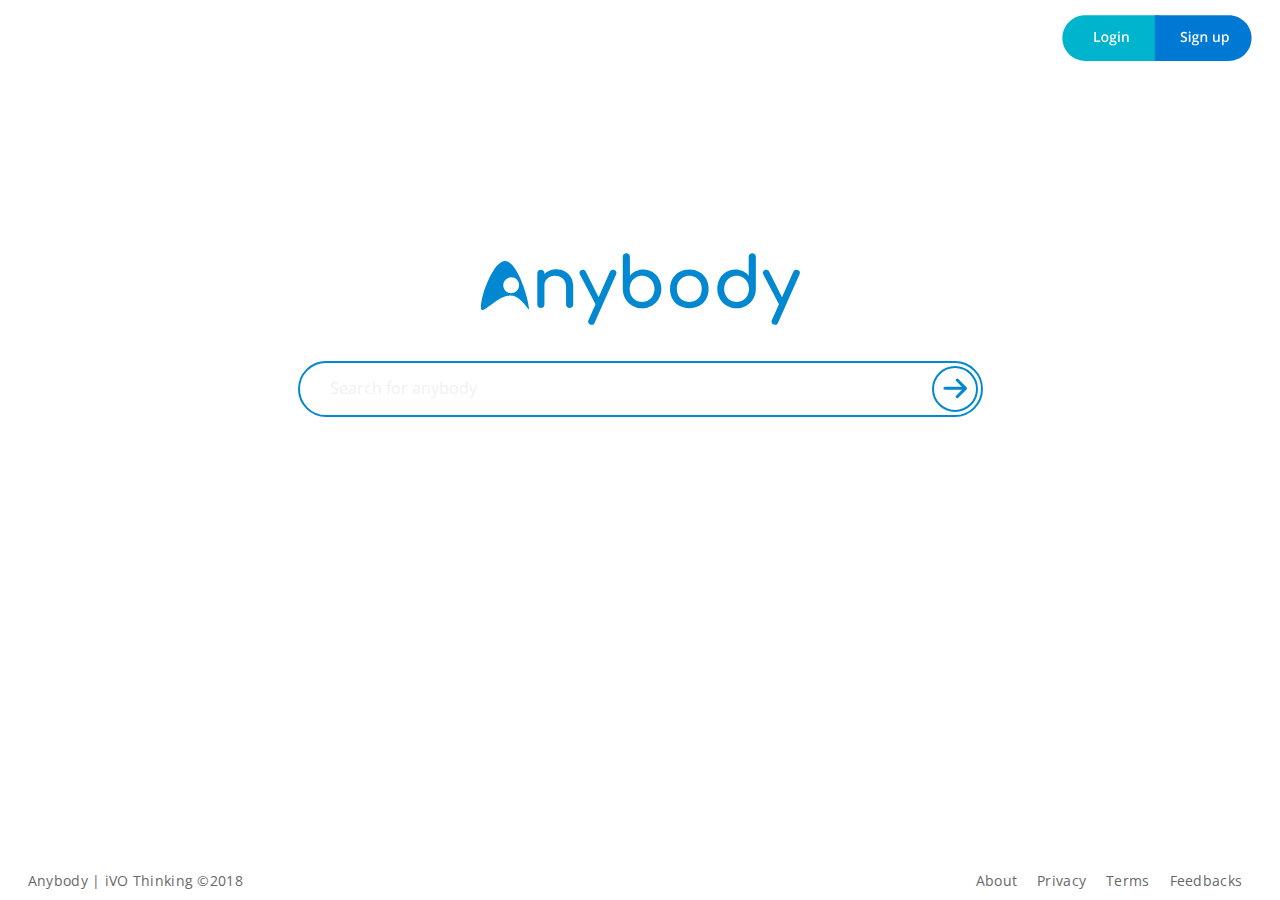
==== index.html @ 139132c0 "initial commit" ====
<!DOCTYPE html>

<html>
<head>
    <meta charset="utf-8" />
    <meta name="viewport" content="user-scalable=no, initial-scale=1, maximum-scale=1, minimum-scale=1, width=device-width" />
    <link rel="stylesheet" type="text/css" href="css/bootstrap.min.css" />
	<link rel="stylesheet" type="text/css" href="css/any.css">
	<link rel="icon" type="image/png" href="img/favicon.png" />
    <title>Anybody</title>
    <style>
         @import url('https://fonts.googleapis.com/css?family=Open+Sans|Open+Sans+Condensed:700');
    </style>
   
    
</head>

<body>
	<div class="contain">
		<div class="top">
			<!-- <div class="button pull-right"><button class="signIn btn">Login</button><button class="signUp btn">Sign Up</button></div> -->
			<div class="button pull-right hidden-xs hidden-sm">
				<a href="signin.php"><img src="img/signin1.svg" style="margin-right:-5px;"></a>
				<a href="signup.php"><img src="img/singup1.svg" style="margin-left:-5px;"></a>
			</div>
			<div class="button hidden-md hidden-lg" align="center" >
					<a href="signin.php"><img src="img/signin11.svg" style="margin-right:-20px;"></a>
					<a href="signup.php"><img src="img/singup11.svg" style="margin-left:-20px;"></a>
				</div>
			</div>
		
		
		<div class="middle">
				<!-- <div class="button pull-right"><button class="signIn btn">Login</button><button class="signUp btn">Sign Up</button></div> -->
				<div align="center" class=" anybody hidden-xs hidden-sm"><a href="index.html"><img src="img/any.svg"></a></div>
				<div align="center" class=" anybody hidden-md hidden-lg"><a href="index.html"><img src="img/any_small.svg"></a></div>
				<form method="GET" action="searchresult.php"><div align="center" class=" search hidden-xs hidden-sm"><input class="inp" name="searchQuery" type="text" placeholder="Search for anybody"><a href="#"><button class=" search_button" type="submit" name="submit"></button></a></div></form>
				<div align="center" class=" search hidden-md hidden-lg"><input class="inp" type="text" name="searchQuery" placeholder="Search for anybody"></div>
			</div>
		<div class="bottom">
				<!-- <div class="button pull-right"><button class="signIn btn">Login</button><button class="signUp btn">Sign Up</button></div> -->
				<div>
					<p class="pull-left hidden-xs hidden-sm">Anybody | iVO Thinking &copy;2018</p>
					<p class=" hidden-md hidden-lg" style="text-align:center;">Anybody | iVO Thinking &copy;2018</p>
					<ul class=" about hidden-xs hidden-sm">
						<li>About</li>
						<li>Privacy</li>
						<li>Terms</li>
						<li>Feedbacks</li>
					</ul>
					<ul class=" about hidden-md hidden-lg">
							<ul class=" about ">
							<li>About</li>
							<li>Privacy</li>
							<li>Terms</li>
							<li>Feedbacks</li>
						</ul>
				</div>
			</div>
	</div>
</body>

</html>
---- css/any.css ----
html, body{
	margin:0;
	padding: 0;
	width: 100%;
	height: 100%;
	/* overflow-x: hidden;
	overflow-y: hidden; */
	font-family: 'Open Sans', sans-serif;
}
div, span, applet, object, iframe,
h1, h2, h3, h4, h5, h6, p, blockquote, pre,
a, abbr, acronym, address, big, cite, code,
del, dfn, em, img, ins, kbd, q, s, samp,
small, strike, strong, sub, sup, tt, var,
b, u, i, center,
dl, dt, dd, ol, ul, li,
fieldset, form, label, legend,
table, caption, tbody, tfoot, thead, tr, th, td,
article, aside, canvas, details, embed, 
figure, figcaption, footer, header, hgroup, 
menu, nav, output, ruby, section, summary,
time, mark, audio, video, .row, .col-md-4, .col-md-3, .col-md-1, .col-md-6, .col-md-7, .col-md-9 {
	margin: 0;
	padding: 0;
	border: 0;
	font-size: 100%;
	font: inherit;
	vertical-align: baseline;
}

.contain{
    /* background-color: rgb(99, 19, 19);
    border:1px solid #232323; */
    width: 100%;
    height: 100%;
    color:#000;
    font-size:16px;
}
.top{
    /* background-color: #123452; */
    height:10%;
    padding:15px;
    margin: 0 1%;
}
.middle{
    /* background-color: #cc3452; */
    height:85%;
    padding:15px;
}
.anybody{
    padding-top:10%;
    margin-bottom: 30px;
}
.inp{
    height:45px;
    width:600px;
    float:left;
    font-family: Open Sans;
    border:0;
}
.search{
    padding-top:5px;
    padding-bottom:5px;
    /* height:50px; */
    padding-left:30px;
    padding-right:10px;
    background-image: url(../search.svg);
    background-repeat: no-repeat;
    height:60px;
    width:685px;
    margin:auto;
    /* background-color:#232323;
    border-radius:20px; */
}
.search_button{
    float:right; 
    width:45px; 
    height:45px;
    background-color:transparent;
    border:0;
    /* border-radius:50%; */
}
.bottom{
    /* background-color: #12cc52; */
    height:5%;
    padding:15px;
    color:#676767;
    margin:0 1%;
    position: relative;
    bottom:0;
    font-family: Open Sans;
    font-size: 14px;
    line-height: 22px;
    letter-spacing: 0.29px;
}
::placeholder{
    color: #F1F1F1;
}
.about{
    list-style-type: none;
    margin: 0;
    padding: 0;
    float:right;
}
.about>li{
    float:left;
    margin: 0 10px 0 10px;
    color:#676767;
    font-size:14px;
}
.signUp{
    border-radius: 0 40% 40% 0;
    height:40px;
    width: 70px;
    padding-left:10px;
    background-color:#0079D4;
}
.signIn{
    border-radius: 40% 0 0 40%;
    height:40px;
    width: 70px;
    padding-right:10px;
    background-color:#00B4CD;
}
/* 
input[type='submit']{
        color: #024978;
        background-color: #fff;
        text-shadow: rgba(0,0,0,0.24) 0 1px 0;
        font-size: 17px;
        font-weight: bolder;
        height: 45px;
        box-shadow: rgba(255,255,255,0.24) 0 2px 0 0 inset, #fff0 0 1px 0 0;
        border-radius: 5px;
        margin-top: 10px;
        cursor: pointer;
        margin-bottom: 20px;
}
input[type='submit']:hover {
	background-color: #024978;
}
.results{
    opacity:0.7; 
    background-color:#bbb;
    width: 500px;
    padding:1em;
    margin-top: 0.5em;
    border-radius: 0.5em;
}
.results:hover{
    opacity: 1;

} */
/* input:focus {outline:0;}
search_button:focus {outline:0;} */
a:hover,
a:active,
a:focus,
input:hover,
input:active,
input:focus,
button:hover,
button:active,
button:focus {
  outline: 0;
}
a{
    color:#000;
}
a:hover{
    color:#000;
    text-decoration: none;
}
.img{
    margin: 0 0.5em 0.5em 0;
}
.flex-container {
    display: flex;
    margin-top:50px;
    justify-content: start;
    margin-left:100px;
    align-items: center;
  }
  .flex-containera {
    display: flex;
    margin-top:50px;
    justify-content: center;
    margin-left:100px;
    align-items: center;
  }
  
  .flex-container > div {
    /* background-color: #F1addd; */
    color: #000;
    /* width: 100px;
    height: 100px; */
    /* border-radius: 50%; */
    margin: 10px;
    text-align: center;
    line-height: 75px;
    /* font-size: 30px; */
  }
  .inner {
    background-color: #F1F1F1;
    color: #000;
    width: 100px;
    height: 100px;
    border-radius: 50%;
    margin: 5px 15px 0 15px;
    text-align: center;
    line-height: 75px;
    /* font-size: 30px; */
  }
  .innera {
    background-color: #F1F1F1;
    color: #000;
    width: 120px;
    height: 120px;
    border-radius: 50%;
    text-align: center;
    line-height: 75px;
    /* font-size: 30px; */
  }

@media only screen and (max-width: 600px) {
    body{
        overflow-x:hidden;
    }
    .search{
        padding-top:5px;
        padding-bottom:5px;
        padding-left:30px;
        padding-right:10px;
        width:90%;
        background-image: url(../rect2.png);
        background-repeat: no-repeat;
       
        
    }

    .inp{
        height:20px;
        width:270px;
        float:left;
        font-family: Open Sans;
        border:0;
    }
    .middle{
        /* background-color: #cc3452; */
        height:80%;
        padding:15px;
    }
    .about{
        list-style-type: none;
        margin: 0;
        padding: 0;
    }
    .about>li{
        float:left;
        margin: 0 20px 0 10px;
    }
}
@media only screen and (max-width: 400px) {
   
    .search{
        padding-top:5px;
        padding-bottom:5px;
        padding-left:10px;
        padding-right:10px;
        width:92%;
        background-image: url(../search02.png);
        background-repeat: no-repeat;
       
        
    }
    .inp{
        height:17px;
        width:250px;
        float:left;
        font-family: Open Sans;
        border:0;
    }
    .middle{
        /* background-color: #cc3452; */
        height:75%;
        padding:15px;
    }
    .about{
        list-style-type: none;
        margin: 0;
        padding: 0;
        width: 400px;
        margin:auto;
    }
    
    .about>li{
        float:left;
        margin: 0 20px 0 10px;
    }
}
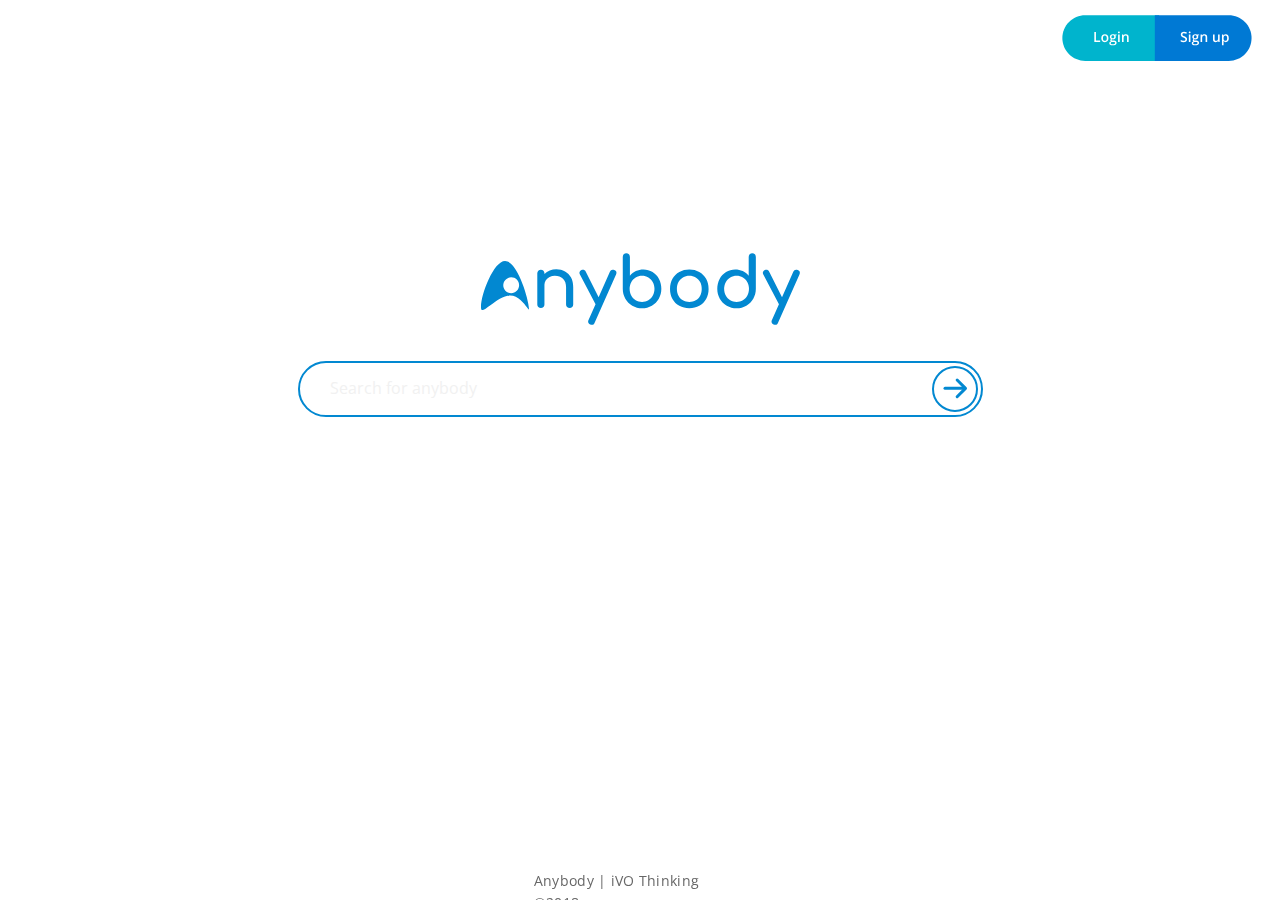
==== commit 5fc44e43: "mobile responsive done" ====
--- a/index.html
+++ b/index.html
@@ -20,43 +20,58 @@
 		<div class="top">
 			<!-- <div class="button pull-right"><button class="signIn btn">Login</button><button class="signUp btn">Sign Up</button></div> -->
 			<div class="button pull-right hidden-xs hidden-sm">
-				<a href="signin.php"><img src="img/signin1.svg" style="margin-right:-5px;"></a>
-				<a href="signup.php"><img src="img/singup1.svg" style="margin-left:-5px;"></a>
+				<a href="signin"><img src="img/signin1.svg" style="margin-right:-5px;"></a>
+				<a href="signup"><img src="img/singup1.svg" style="margin-left:-5px;"></a>
 			</div>
 			<div class="button hidden-md hidden-lg" align="center" >
-					<a href="signin.php"><img src="img/signin11.svg" style="margin-right:-20px;"></a>
-					<a href="signup.php"><img src="img/singup11.svg" style="margin-left:-20px;"></a>
+					<a href="signin"><img src="img/signin11.svg" style="margin-right:-20px;"></a>
+					<a href="signup"><img src="img/singup11.svg" style="margin-left:-20px;"></a>
 				</div>
 			</div>
 		
 		
 		<div class="middle">
 				<!-- <div class="button pull-right"><button class="signIn btn">Login</button><button class="signUp btn">Sign Up</button></div> -->
-				<div align="center" class=" anybody hidden-xs hidden-sm"><a href="index.html"><img src="img/any.svg"></a></div>
-				<div align="center" class=" anybody hidden-md hidden-lg"><a href="index.html"><img src="img/any_small.svg"></a></div>
-				<form method="GET" action="searchresult.php"><div align="center" class=" search hidden-xs hidden-sm"><input class="inp" name="searchQuery" type="text" placeholder="Search for anybody"><a href="#"><button class=" search_button" type="submit" name="submit"></button></a></div></form>
-				<div align="center" class=" search hidden-md hidden-lg"><input class="inp" type="text" name="searchQuery" placeholder="Search for anybody"></div>
-			</div>
-		<div class="bottom">
+				<div align="center" class=" anybody hidden-xs hidden-sm"><a href="index"><img src="img/any.svg"></a></div>
+				<div align="center" class=" anybody hidden-md hidden-lg"><a href="index"><img src="img/any_small.svg"></a></div>
+				<form method="GET" action="searchresult"><div align="center" class=" search hidden-xs hidden-sm"><input class="inp" required name="searchQuery" type="text" placeholder="Search for anybody"><a href="#"><button class=" search_button" type="submit" name="submit"></button></a></div></form>
+				<!-- <div align="center" class=" search hidden-md hidden-lg"><input class="inp" type="text" name="searchQuery" placeholder="Search for anybody"></div> -->
+				<form method="GET" action="searchresult"><div class="input-container hidden-md hidden-lg" style="padding-left:5%;">
+   
+					<input class="input-field" type="text" placeholder="Search for anybody" required name="searchQuery">
+					 <!-- <i class="fa fa-user icon"></i> -->
+					 <button type="submit" id="completed-task" class="icon">
+						<!-- <i class="fa fa-arrow-circle-right fa-lg"></i> -->
+						<img src="../anybody_live/search_button.svg" style="padding-top:7px;" width="25" height="25">
+				  	</button>
+				  </div></div>		
+				</form>
+		<div class="bottom hidden-md hidden-lg" style="margin-left:0;">
+				<div>
+				
+					<p class=" hidden-md hidden-lg" style="text-align:center;">Anybody | iVO Thinking &copy;2018</p>
+				</div>
+		</div>
+
+		<div class="bottom hidden-xs hidden-sm">
 				<!-- <div class="button pull-right"><button class="signIn btn">Login</button><button class="signUp btn">Sign Up</button></div> -->
 				<div>
-					<p class="pull-left hidden-xs hidden-sm">Anybody | iVO Thinking &copy;2018</p>
-					<p class=" hidden-md hidden-lg" style="text-align:center;">Anybody | iVO Thinking &copy;2018</p>
-					<ul class=" about hidden-xs hidden-sm">
+					<p class="hidden-xs hidden-sm pbut" >Anybody | iVO Thinking &copy;2018</p>
+					<!-- <ul class=" about hidden-xs hidden-sm pull-right">
 						<li>About</li>
 						<li>Privacy</li>
 						<li>Terms</li>
 						<li>Feedbacks</li>
-					</ul>
-					<ul class=" about hidden-md hidden-lg">
+					</ul> -->
+					<!-- <ul class=" about hidden-md hidden-lg" >
 							<ul class=" about ">
 							<li>About</li>
 							<li>Privacy</li>
 							<li>Terms</li>
 							<li>Feedbacks</li>
-						</ul>
+						</ul> -->
 				</div>
-			</div>
+		</div>
 	</div>
 </body>
 
--- a/css/any.css
+++ b/css/any.css
@@ -82,12 +82,13 @@
 }
 .bottom{
     /* background-color: #12cc52; */
-    height:5%;
-    padding:15px;
-    color:#676767;
-    margin:0 1%;
-    position: relative;
-    bottom:0;
+    height: 5%;
+    width: 30%;
+    padding: 15px;
+    color: #676767;
+    margin: 0 35%;
+    position: fixed;
+    bottom: 0;
     font-family: Open Sans;
     font-size: 14px;
     line-height: 22px;
@@ -164,6 +165,11 @@
 button:focus {
   outline: 0;
 }
+.search_image{
+    text-align: center;
+    margin-top: 30px;
+    margin-bottom: 30px;
+}
 a{
     color:#000;
 }
@@ -173,11 +179,16 @@
 }
 .img{
     margin: 0 0.5em 0.5em 0;
+}
+.pbut{
+    width:60%; 
+    margin:auto;
 }
 .flex-container {
     display: flex;
     margin-top:50px;
     justify-content: start;
+    flex-wrap: wrap;
     margin-left:100px;
     align-items: center;
   }
@@ -195,9 +206,10 @@
     /* width: 100px;
     height: 100px; */
     /* border-radius: 50%; */
+    width: 400px;
     margin: 10px;
     text-align: center;
-    line-height: 75px;
+    /* line-height: 75px; */
     /* font-size: 30px; */
   }
   .inner {
@@ -221,7 +233,30 @@
     line-height: 75px;
     /* font-size: 30px; */
   }
+  @media only screen and (max-height: 1400px) {
+    .small{
+        width:60%;
+    }
 
+
+  }
+  @media only screen and (max-width: 1025px) {
+
+    .pbut{
+        width:100%; 
+        margin:auto;
+    }
+    .flex-container {
+        display: flex;
+        margin-top: 50px;
+        justify-content: center;
+        flex-wrap: wrap;
+        margin-left: 25%;
+        margin-right: 25%;
+        align-items: center;
+    }
+  }
+ 
 @media only screen and (max-width: 600px) {
     body{
         overflow-x:hidden;
@@ -257,25 +292,102 @@
     }
     .about>li{
         float:left;
-        margin: 0 20px 0 10px;
-    }
-}
-@media only screen and (max-width: 400px) {
+        margin: 0 5px 0 5px;
+    }
+    .bottom{
+        padding:0px;
+        width:100%;
+        color:#676767;
+        margin:0 1%;
+        position: fixed;
+        bottom:0;
+        font-family: Open Sans;
+        font-size: 14px;
+        line-height: 22px;
+        letter-spacing: 0.29px;
+    }
+}
+@media only screen and (max-width: 769px) {
    
     .search{
-        padding-top:5px;
+        padding-top:2px;
         padding-bottom:5px;
         padding-left:10px;
         padding-right:10px;
-        width:92%;
-        background-image: url(../search02.png);
+        width:100%;
+        margin-left:10px;
+        background-image: url(../s112.png);
         background-repeat: no-repeat;
        
         
     }
+    .flex-container {
+        display: flex;
+        margin-top: 10px;
+        justify-content: center;
+        flex-wrap: wrap;
+        margin-left: 25%;
+        margin-right: 25%;
+        align-items: center;
+    }
+    .bottom{
+        padding:0px;
+        width:100%;
+        color:#676767;
+        margin:0;
+        position: fixed;
+        bottom:0;
+        background-color:aliceblue;
+        /* margin-left:-15px; */
+        font-family: Open Sans;
+        font-size: 14px;
+        line-height: 22px;
+        letter-spacing: 0.29px;
+    }
+    .bottoma{
+        padding:0px;
+        width:100%;
+        color:#676767;
+        margin:0;
+        position: fixed;
+        bottom:0;
+        background-color:aliceblue;
+        margin-left:-15px;
+        font-family: Open Sans;
+        font-size: 14px;
+        line-height: 22px;
+        letter-spacing: 0.29px;
+    }
+    .button{
+        padding-left:10%;
+        text-align: center;
+    }
+    /* button #completed-task {
+        background-image: url(../search_button.svg) no-repeat;
+     } */
+    .input-field {
+        width: 95%;
+        padding: 10px;
+        height:45px;
+        border-radius:25px;
+        border: 1px solid #0288d1;
+        outline: none;
+    }
+    .icon {
+        padding: 8.5px;
+        background: transparent;
+        color: white;
+        margin-top:0px;
+        width: 30px;
+        height:30px;
+        border:0;
+        border-radius:50%;
+        margin-left:-50px;
+        text-align: center;
+    }
     .inp{
         height:17px;
-        width:250px;
+        width:87%;
         float:left;
         font-family: Open Sans;
         border:0;
@@ -289,7 +401,7 @@
         list-style-type: none;
         margin: 0;
         padding: 0;
-        width: 400px;
+        width: 520px;
         margin:auto;
     }
     
@@ -297,4 +409,95 @@
         float:left;
         margin: 0 20px 0 10px;
     }
+    .contain{
+        width: 100%;
+        height: auto;
+        color:#000;
+        font-size:16px;
+    }
+    
+}
+@media only screen and (max-width: 450px) {
+    .about{
+        list-style-type: none;
+        margin: 0;
+        padding: 0;
+        
+        margin:auto;
+        float: left;
+    }
+    
+    .about>li{
+        float:left;
+        margin: 0 20px 0 20px;
+    }
+    .contain{
+        width: 100%;
+        height: auto;
+        color:#000;
+        font-size:16px;
+    }
+}
+@media only screen and (max-width: 375px) {
+    .about{
+        list-style-type: none;
+        margin: 0;
+        padding: 0;
+        
+        margin:auto;
+        float: left;
+    }
+    
+    .about>li{
+        float:left;
+        margin: 0 10px 0 20px;
+    }
+    .contain{
+        width: 100%;
+        height: auto;
+        color:#000;
+        font-size:16px;
+    }
+}
+@media only screen and (max-width: 370px) {
+    .about{
+        list-style-type: none;
+        margin: 0;
+        padding: 0;
+        
+        margin:auto;
+        float: left;
+    }
+    
+    .about>li{
+        float:left;
+        margin: 0 15px 0 15px;
+    }
+    .contain{
+        width: 100%;
+        height: auto;
+        color:#000;
+        font-size:16px;
+    }
+}
+@media only screen and (max-width: 330px) {
+    .about{
+        list-style-type: none;
+        margin: 0;
+        padding: 0;
+        
+        margin:auto;
+        float: left;
+    }
+    
+    .about>li{
+        float:left;
+        margin: 0 10px 0 10px;
+    }
+    .contain{
+        width: 100%;
+        height: auto;
+        color:#000;
+        font-size:16px;
+    }
 }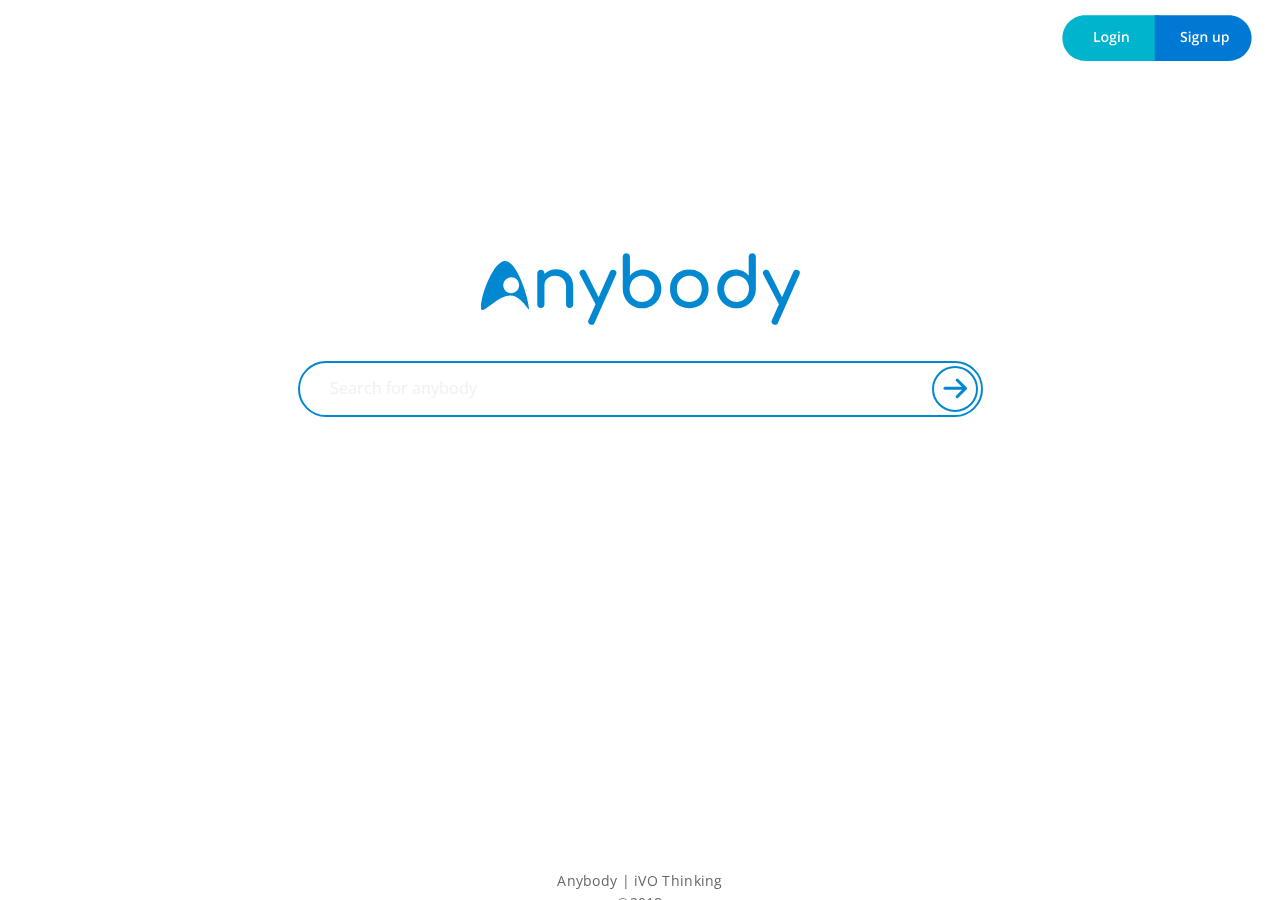
==== commit c77459b9: "tgrtrtgr" ====
--- a/index.html
+++ b/index.html
@@ -42,7 +42,7 @@
 					 <!-- <i class="fa fa-user icon"></i> -->
 					 <button type="submit" id="completed-task" class="icon">
 						<!-- <i class="fa fa-arrow-circle-right fa-lg"></i> -->
-						<img src="../anybody_live/search_button.svg" style="padding-top:7px;" width="25" height="25">
+						<!-- <img src="search_button.svg" style="padding-top:7px;" width="25" height="25"> -->
 				  	</button>
 				  </div></div>		
 				</form>
@@ -56,7 +56,7 @@
 		<div class="bottom hidden-xs hidden-sm">
 				<!-- <div class="button pull-right"><button class="signIn btn">Login</button><button class="signUp btn">Sign Up</button></div> -->
 				<div>
-					<p class="hidden-xs hidden-sm pbut" >Anybody | iVO Thinking &copy;2018</p>
+					<p class="hidden-xs hidden-sm pbut text-center" >Anybody | iVO Thinking &copy;2018</p>
 					<!-- <ul class=" about hidden-xs hidden-sm pull-right">
 						<li>About</li>
 						<li>Privacy</li>
--- a/css/any.css
+++ b/css/any.css
@@ -80,7 +80,7 @@
     border:0;
     /* border-radius:50%; */
 }
-.bottom{
+.bottom, .bottoma{
     /* background-color: #12cc52; */
     height: 5%;
     width: 30%;
@@ -122,6 +122,10 @@
     width: 70px;
     padding-right:10px;
     background-color:#00B4CD;
+}
+a:hover{
+    color:inherit;
+    background-color: inherit;
 }
 /* 
 input[type='submit']{
@@ -165,6 +169,14 @@
 button:focus {
   outline: 0;
 }
+*:focus {
+    outline: none;
+}
+.form-control:focus {
+    border-color: inherit;
+    -webkit-box-shadow: none;
+    box-shadow: none;
+  }
 .search_image{
     text-align: center;
     margin-top: 30px;
@@ -326,9 +338,12 @@
         margin-top: 10px;
         justify-content: center;
         flex-wrap: wrap;
-        margin-left: 25%;
-        margin-right: 25%;
+        margin-left: 15%;
+        margin-right: 15%;
         align-items: center;
+    }
+    *:focus {
+        outline: none;
     }
     .bottom{
         padding:0px;
@@ -338,7 +353,7 @@
         position: fixed;
         bottom:0;
         background-color:aliceblue;
-        /* margin-left:-15px; */
+        margin-left:-15px;
         font-family: Open Sans;
         font-size: 14px;
         line-height: 22px;
@@ -369,6 +384,7 @@
         width: 95%;
         padding: 10px;
         height:45px;
+        padding-left:18px;
         border-radius:25px;
         border: 1px solid #0288d1;
         outline: none;
@@ -414,7 +430,15 @@
         height: auto;
         color:#000;
         font-size:16px;
-    }
+    }.innera {
+        float:left;
+        margin-right:10px;
+      }
+      .texxt{
+          width:300px;
+          padding-left:5px;
+      }
+
     
 }
 @media only screen and (max-width: 450px) {
@@ -500,4 +524,8 @@
         color:#000;
         font-size:16px;
     }
+    .bottom{
+        margin-left:0px;
+
+    }
 }